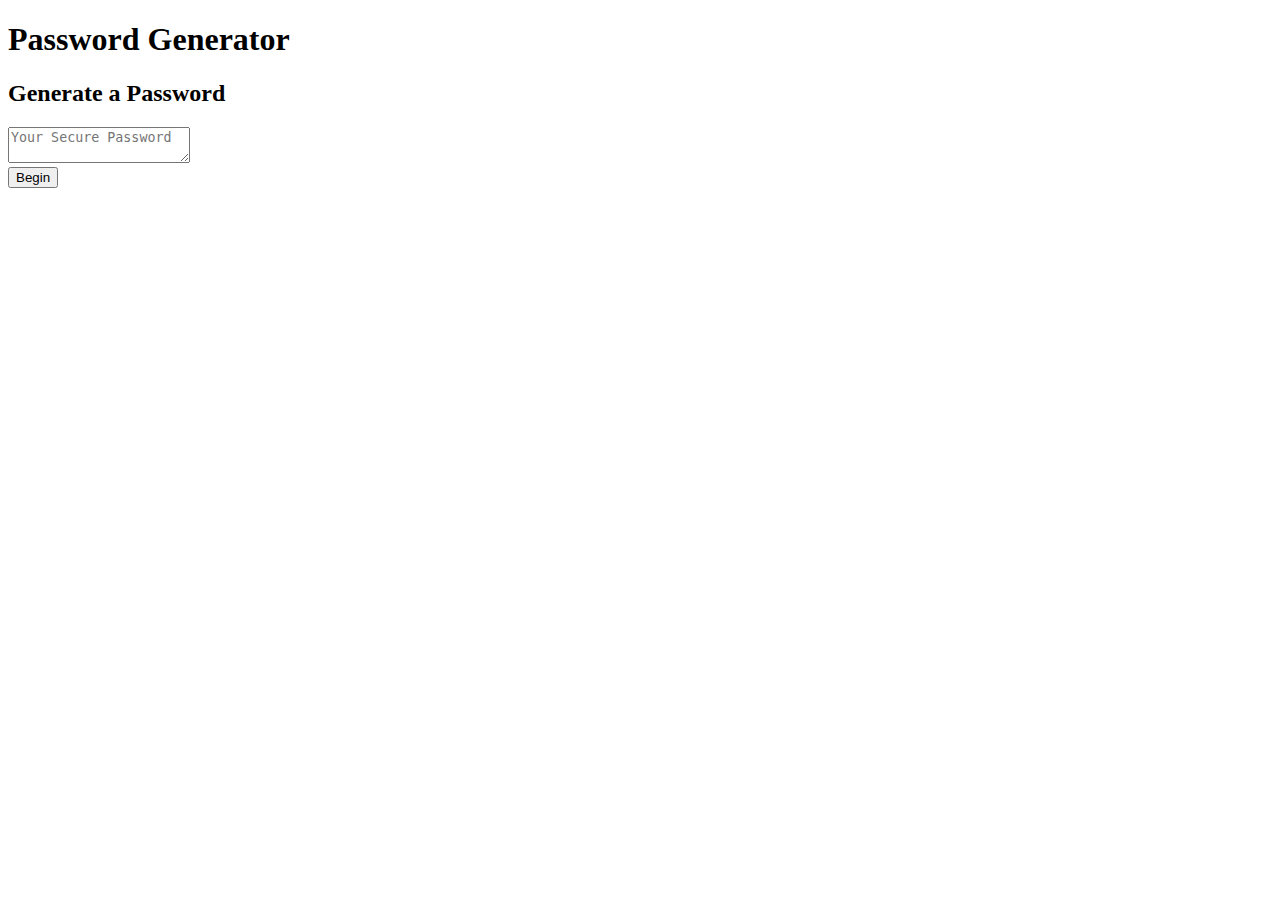
==== index.html @ 22890a91 "re-adjusted directories" ====
<!DOCTYPE html>
<html lang="en">
  <head>
    <meta charset="UTF-8" />
    <meta name="viewport" content="width=device-width, initial-scale=1.0" />
    <meta http-equiv="X-UA-Compatible" content="ie=edge" />
    <title>Password Generator</title>
    <link rel="stylesheet" href="style.css" />
  </head>
  <body>
    <div class="wrapper">
      <header>
        <h1>Password Generator</h1>
      </header>
      <div class="card">
        <div class="card-header">
          <h2>Generate a Password</h2>
        </div>
        <div class="card-body">
          <textarea
            readonly
            id="password"
            placeholder="Your Secure Password"
            aria-label="Generated Password"
          ></textarea>
        </div>
        <form>
          <!-- <form class="criteria-container">
          <label class="criteria-length" for="length"
            >Amount of characters:</label
          >
          <input
            class="criteria-length"
            id="length"
            type="text"
            maxlength="15"
          />
          <p class="criteria-case">Possible character case(s):</p>
          <label class="criteria-case" for="upper">Upper</label>
          <input class="criteria-case" id="upper" type="checkbox" />
          <label class="criteria-case" for="lower">Lower</label>
          <input class="criteria-case" id="lower" type="checkbox" />

          <p class="criteria-characters">Possible character type(s):</p>
          <label class="criteria-characters" for="alpha">Alpha</label>
          <input class="criteria-characters" id="alpha" type="checkbox" />
          <label class="criteria-characters" for="numeric">Numeric</label>
          <input class="criteria-characters" id="numeric" type="checkbox" />
          <label class="criteria-characters" for="special">Special</label>
          <input class="criteria-characters" id="special" type="checkbox" />
        </form> -->
          <div class="card-footer">
            <button id="generate" class="btn">Begin</button>
          </div>
        </form>
      </div>
    </div>
    <script src="script.js"></script>
  </body>
</html>
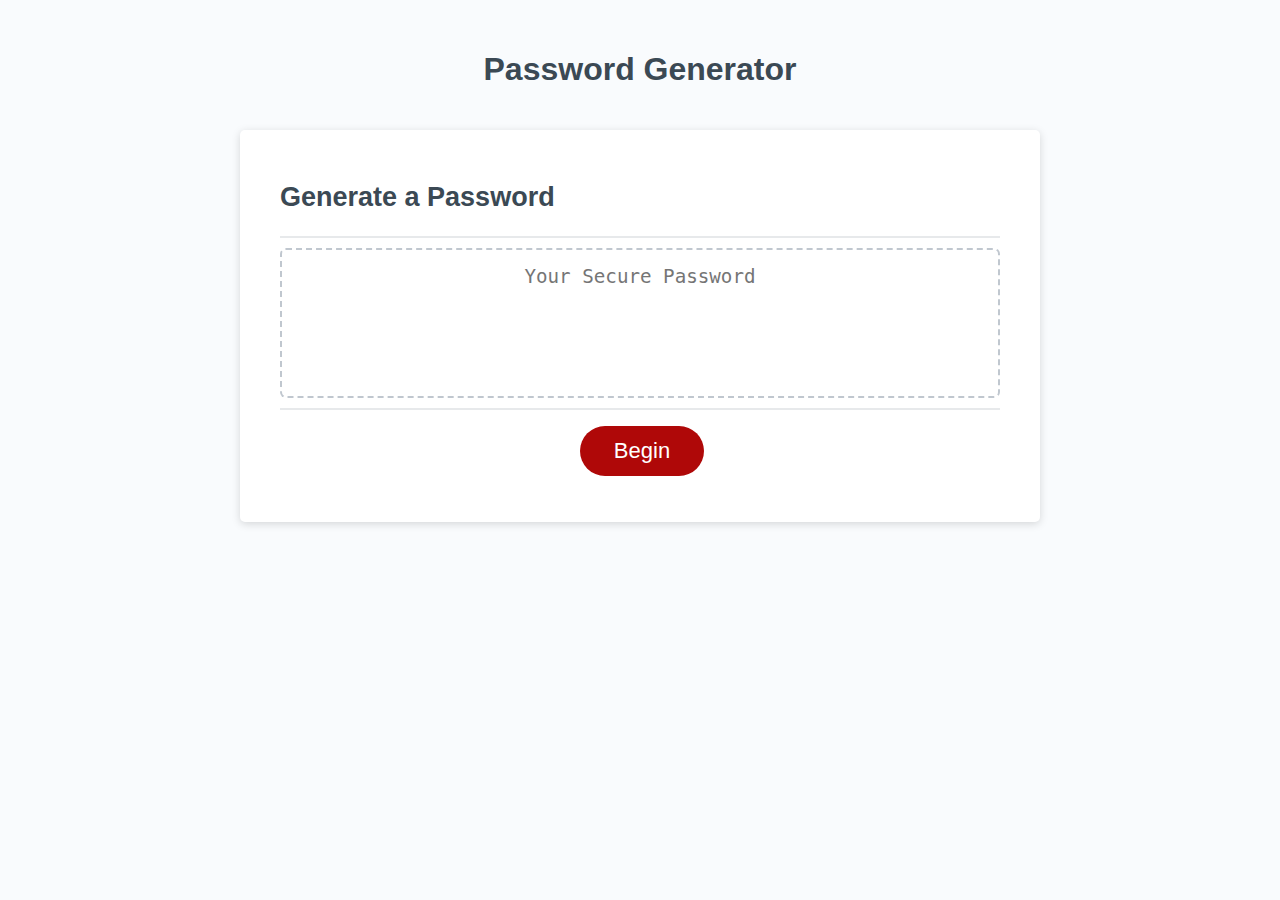
==== commit 34cc7218: "fixed link to style and js files, updated readme file" ====
--- a/index.html
+++ b/index.html
@@ -5,7 +5,7 @@
     <meta name="viewport" content="width=device-width, initial-scale=1.0" />
     <meta http-equiv="X-UA-Compatible" content="ie=edge" />
     <title>Password Generator</title>
-    <link rel="stylesheet" href="style.css" />
+    <link rel="stylesheet" href="./Develop/style.css" />
   </head>
   <body>
     <div class="wrapper">
@@ -55,6 +55,6 @@
         </form>
       </div>
     </div>
-    <script src="script.js"></script>
+    <script src="./Develop/script.js"></script>
   </body>
 </html>
--- a/Develop/style.css
+++ b/Develop/style.css
@@ -0,0 +1,161 @@
+*,
+*::before,
+*::after {
+  box-sizing: border-box;
+}
+
+html,
+body,
+.wrapper {
+  height: 100%;
+  margin: 0;
+  padding: 0;
+}
+
+body {
+  font-family: sans-serif;
+  background-color: #f9fbfd;
+}
+
+.wrapper {
+  padding-top: 30px;
+  padding-left: 20px;
+  padding-right: 20px;
+}
+
+header {
+  text-align: center;
+  padding: 20px;
+  padding-top: 0px;
+  color: hsl(206, 17%, 28%);
+}
+
+.card {
+  background-color: hsl(0, 0%, 100%);
+  border-radius: 5px;
+  border-width: 1px;
+  box-shadow: rgba(0, 0, 0, 0.15) 0px 2px 8px 0px;
+  color: hsl(206, 17%, 28%);
+  font-size: 18px;
+  margin: 0 auto;
+  max-width: 800px;
+  padding: 30px 40px;
+}
+
+.card-header::after {
+  content: " ";
+  display: block;
+  width: 100%;
+  background: #e7e9eb;
+  height: 2px;
+}
+
+.card-body {
+  min-height: 100px;
+}
+
+.card-footer {
+  text-align: center;
+}
+
+.card-footer::before {
+  content: " ";
+  display: block;
+  width: 100%;
+  background: #e7e9eb;
+  height: 2px;
+}
+
+.card-footer::after {
+  content: " ";
+  display: block;
+  clear: both;
+}
+
+.btn {
+  border: none;
+  background-color: hsl(360, 91%, 36%);
+  border-radius: 25px;
+  box-shadow: rgba(0, 0, 0, 0.1) 0px 1px 6px 0px rgba(0, 0, 0, 0.2) 0px 1px 1px
+    0px;
+  color: hsl(0, 0%, 100%);
+  display: inline-block;
+  font-size: 22px;
+  line-height: 22px;
+  margin: 16px 16px 16px 20px;
+  padding: 14px 34px;
+  text-align: center;
+  cursor: pointer;
+}
+
+button[disabled] {
+  cursor: default;
+  background: #c0c7cf;
+}
+
+.float-right {
+  float: right;
+}
+
+#password {
+  -webkit-appearance: none;
+  -moz-appearance: none;
+  appearance: none;
+  border: none;
+  display: block;
+  width: 100%;
+  padding-top: 15px;
+  padding-left: 15px;
+  padding-right: 15px;
+  padding-bottom: 85px;
+  font-size: 1.2rem;
+  text-align: center;
+  margin-top: 10px;
+  margin-bottom: 10px;
+  border: 2px dashed #c0c7cf;
+  border-radius: 6px;
+  resize: none;
+  overflow: hidden;
+}
+
+@media (max-width: 690px) {
+  .btn {
+    font-size: 1rem;
+    margin: 16px 0px 0px 0px;
+    padding: 10px 15px;
+  }
+
+  #password {
+    font-size: 1rem;
+  }
+}
+
+@media (max-width: 500px) {
+  .btn {
+    font-size: 0.8rem;
+  }
+}
+
+/* After Event Listener */
+.criteria-container {
+  display: block;
+  background-color: hsl(0, 0%, 100%);
+  border-radius: 5px;
+  border-width: 1px;
+  box-shadow: rgba(0, 0, 0, 0.15) 0px 2px 8px 0px;
+  color: hsl(206, 17%, 28%);
+  font-size: 18px;
+  margin: 0 auto;
+  max-width: 800px;
+  padding: 20px 30px;
+  text-align: center;
+}
+#length {
+  width: 30%;
+}
+.citeria-length {
+}
+.criteria-case p {
+}
+.criteria-characters {
+}
